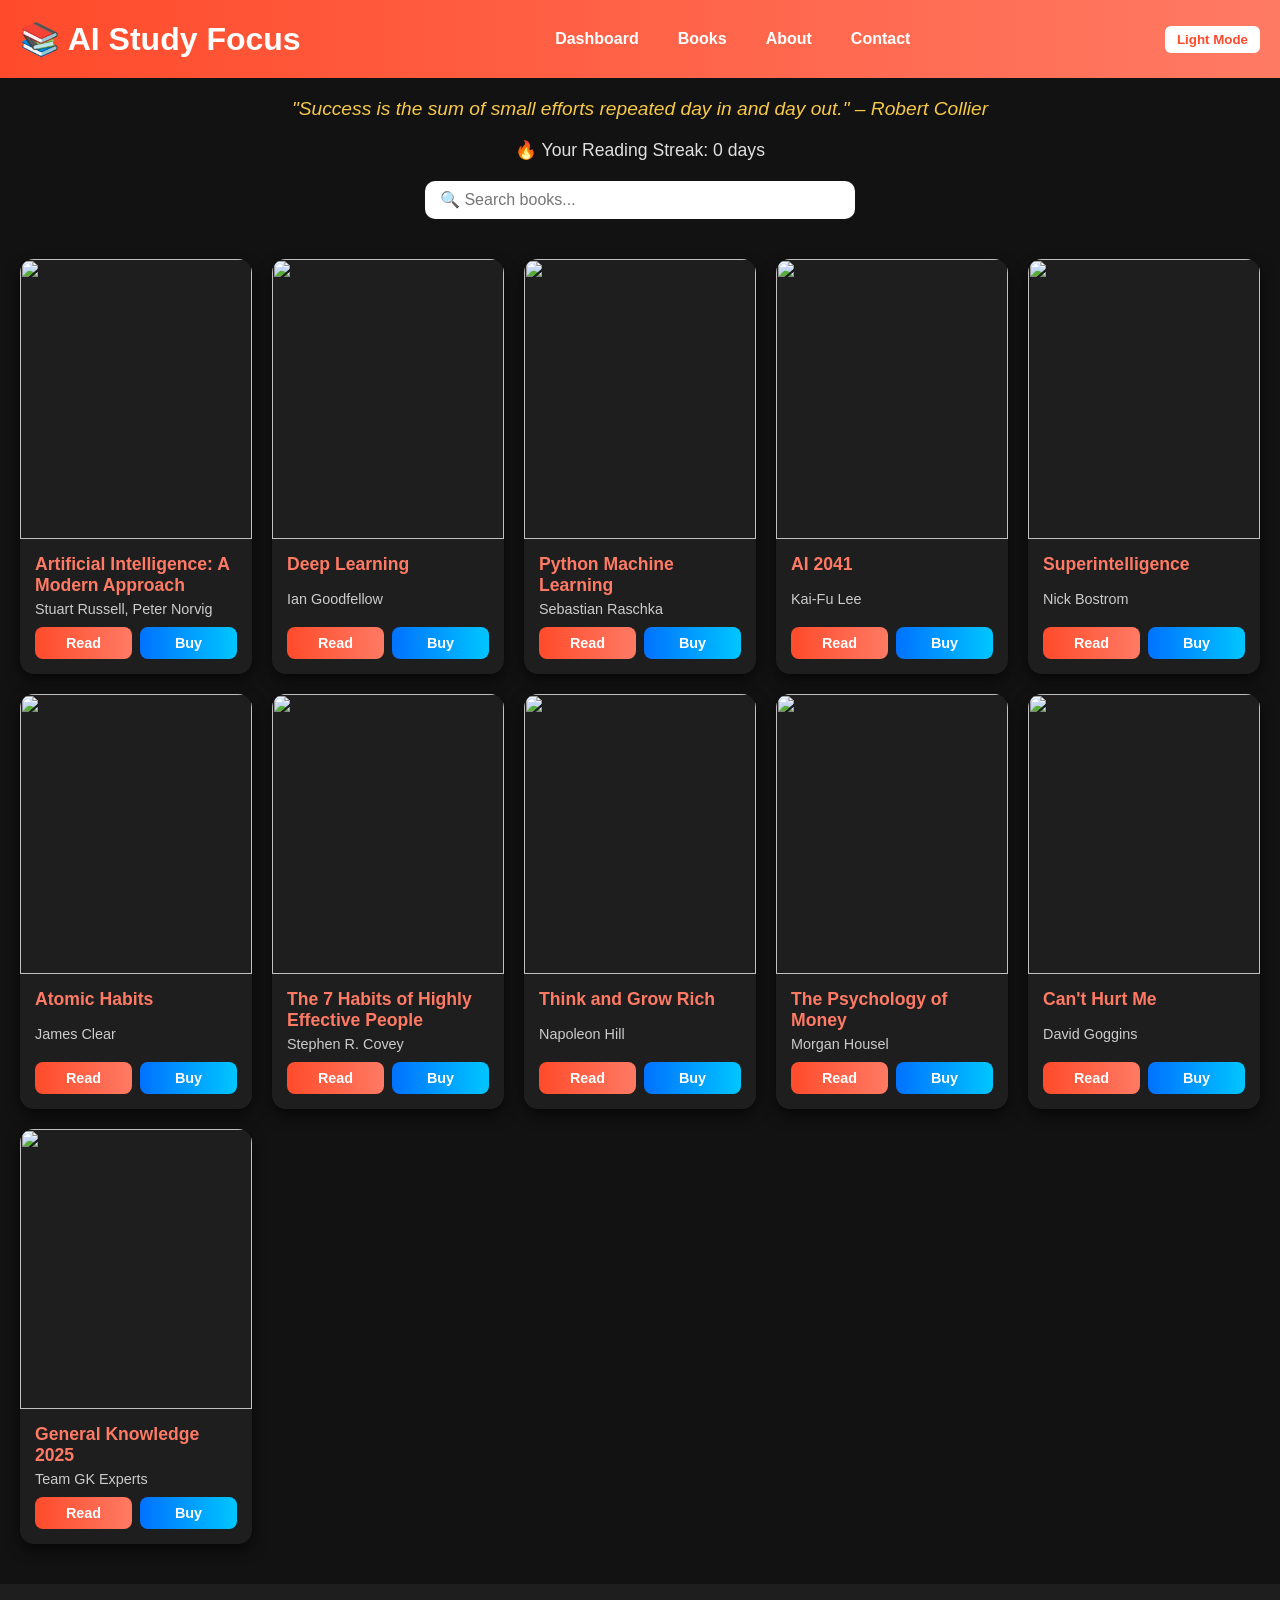
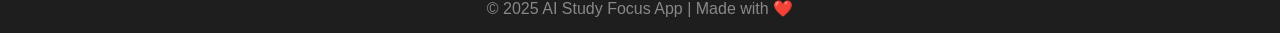
==== focusstudy/templates/motivationbook.html @ 59fd13f4 "Smart-Study-App" ====
<!DOCTYPE html>
<html lang="en">
<head>
<meta charset="UTF-8">
<meta name="viewport" content="width=device-width, initial-scale=1.0">
<title>AI Study Focus App</title>
<style>
  :root {
      --bg-dark: #121212;
      --bg-light: #f0f0f0;
      --card-dark: #1e1e1e;
      --card-light: #fff;
      --text-dark: #fff;
      --text-light: #121212;
      --btn-gradient: linear-gradient(90deg, #ff4b2b, #ff7a64);
      --btn-buy: linear-gradient(90deg, #0072ff, #00c6ff);
  }

  body {
      margin: 0;
      font-family: 'Segoe UI', Tahoma, Geneva, Verdana, sans-serif;
      background-color: var(--bg-dark);
      color: var(--text-dark);
      transition: background 0.3s, color 0.3s;
  }

  a { text-decoration: none; color: inherit; }

  header {
      background: var(--btn-gradient);
      padding: 20px;
      color: #fff;
      display: flex;
      justify-content: space-between;
      align-items: center;
      flex-wrap: wrap;
  }

  header h1 { margin: 0; font-size: 2rem; }
  nav { display: flex; gap: 15px; }
  nav a { color: #fff; font-weight: bold; padding: 6px 12px; border-radius: 6px; transition: background 0.3s; }
  nav a:hover { background: rgba(255,255,255,0.2); }
  .toggle-btn { cursor: pointer; background: #fff; color: #ff4b2b; padding: 6px 12px; border-radius: 6px; font-weight: bold; border: none; }

  .quote { text-align: center; font-style: italic; font-size: 1.2rem; color: #f7c948; margin: 20px; }
  .search-container { text-align: center; margin: 20px; }
  .search-container input { padding: 10px 15px; width: 80%; max-width: 400px; border-radius: 10px; border: none; outline: none; font-size: 1rem; }
  .streak { text-align: center; margin-bottom: 20px; font-size: 1.1rem; color: #e0e0e0; }

  .books-container {
      display: grid;
      grid-template-columns: repeat(auto-fit, minmax(230px, 1fr));
      gap: 20px;
      padding: 20px;
  }

  .book-card {
      background-color: var(--card-dark);
      border-radius: 14px;
      overflow: hidden;
      box-shadow: 0 6px 14px rgba(0,0,0,0.6);
      transition: transform 0.3s, box-shadow 0.3s;
      display: flex;
      flex-direction: column;
  }

  .book-card:hover {
      transform: translateY(-8px);
      box-shadow: 0 12px 22px rgba(0,0,0,0.8);
  }

  .book-card img { width: 100%; height: 280px; object-fit: cover; }
  .book-card-content { padding: 15px; flex-grow: 1; display: flex; flex-direction: column; justify-content: space-between; }
  .book-card h3 { margin: 0 0 5px 0; font-size: 1.1rem; color: #ff7a64; }
  .book-card p { margin: 0 0 10px 0; font-size: 0.9rem; color: #ccc; }

  .btn-group {
      display: flex;
      justify-content: space-between;
      gap: 8px;
  }

  .read-btn, .buy-btn {
      flex: 1;
      padding: 8px 10px;
      border-radius: 8px;
      text-align: center;
      font-weight: bold;
      transition: background 0.3s, transform 0.2s;
      font-size: 0.9rem;
  }

  .read-btn {
      background: var(--btn-gradient);
      color: #fff;
  }
  .buy-btn {
      background: var(--btn-buy);
      color: #fff;
  }

  .read-btn:hover, .buy-btn:hover {
      transform: scale(1.05);
      opacity: 0.9;
  }

  footer { text-align: center; padding: 15px; margin-top: 20px; background-color: var(--card-dark); color: #888; }

  @media (max-width: 600px) {
      header { flex-direction: column; gap: 10px; }
      .book-card img { height: 220px; }
      .btn-group { flex-direction: column; }
  }
</style>
</head>
<body>

<header>
    <h1>📚 AI Study Focus</h1>
    <nav>
        <a href="/">Dashboard</a>
        <a href="#">Books</a>
        <a href="#">About</a>
        <a href="#">Contact</a>
    </nav>
    <button class="toggle-btn" id="modeToggle">Light Mode</button>
</header>

<div class="quote">
    "Success is the sum of small efforts repeated day in and day out." – Robert Collier
</div>

<div class="streak">
    🔥 Your Reading Streak: 0 days
</div>

<div class="search-container">
    <input type="text" id="searchInput" placeholder="🔍 Search books...">
</div>

<div class="books-container" id="booksContainer">

  <!-- Book 1 -->
  <div class="book-card" data-title="Artificial Intelligence: A Modern Approach">
    <img src="https://m.media-amazon.com/images/I/41f6f3gO89L._SX342_SY445_.jpg">
    <div class="book-card-content">
      <h3>Artificial Intelligence: A Modern Approach</h3>
      <p>Stuart Russell, Peter Norvig</p>
      <div class="btn-group">
        <a href="https://ia804606.us.archive.org/20/items/artificial-intelligence-a-modern-approach-4th-edition" target="_blank" class="read-btn">Read</a>
        <a href="https://www.amazon.in/dp/9332543518" target="_blank" class="buy-btn">Buy</a>
      </div>
    </div>
  </div>

  <!-- Book 2 -->
  <div class="book-card" data-title="Deep Learning">
    <img src="https://m.media-amazon.com/images/I/51U9zIcRmQL._SX379_BO1,204,203,200_.jpg">
    <div class="book-card-content">
      <h3>Deep Learning</h3>
      <p>Ian Goodfellow</p>
      <div class="btn-group">
        <a href="https://www.deeplearningbook.org/" target="_blank" class="read-btn">Read</a>
        <a href="https://www.amazon.in/dp/0262035618" target="_blank" class="buy-btn">Buy</a>
      </div>
    </div>
  </div>

  <!-- Book 3 -->
  <div class="book-card" data-title="Python Machine Learning">
    <img src="https://m.media-amazon.com/images/I/41pJ2v7p3rL._SX404_BO1,204,203,200_.jpg">
    <div class="book-card-content">
      <h3>Python Machine Learning</h3>
      <p>Sebastian Raschka</p>
      <div class="btn-group">
        <a href="https://ia801509.us.archive.org/5/items/python-machine-learning-3rd-edition" target="_blank" class="read-btn">Read</a>
        <a href="https://www.amazon.in/dp/1801819317" target="_blank" class="buy-btn">Buy</a>
      </div>
    </div>
  </div>

  <!-- Book 4 -->
  <div class="book-card" data-title="AI 2041">
    <img src="https://m.media-amazon.com/images/I/51WgJm7l2IL._SX327_BO1,204,203,200_.jpg">
    <div class="book-card-content">
      <h3>AI 2041</h3>
      <p>Kai-Fu Lee</p>
      <div class="btn-group">
        <a href="https://archive.org/details/ai-2041" target="_blank" class="read-btn">Read</a>
        <a href="https://www.amazon.in/dp/0593238294" target="_blank" class="buy-btn">Buy</a>
      </div>
    </div>
  </div>

  <!-- Book 5 -->
  <div class="book-card" data-title="Superintelligence">
    <img src="https://m.media-amazon.com/images/I/41uXkdf99kL._SX331_BO1,204,203,200_.jpg">
    <div class="book-card-content">
      <h3>Superintelligence</h3>
      <p>Nick Bostrom</p>
      <div class="btn-group">
        <a href="https://archive.org/details/superintelligence-paths-dangers-strategies" target="_blank" class="read-btn">Read</a>
        <a href="https://www.amazon.in/dp/0198739834" target="_blank" class="buy-btn">Buy</a>
      </div>
    </div>
  </div>

  <!-- Book 6 -->
  <div class="book-card" data-title="Atomic Habits">
    <img src="https://m.media-amazon.com/images/I/51-uspgqWIL._SX329_BO1,204,203,200_.jpg">
    <div class="book-card-content">
      <h3>Atomic Habits</h3>
      <p>James Clear</p>
      <div class="btn-group">
        <a href="https://jamesclear.com/atomic-habits-summary" target="_blank" class="read-btn">Read</a>
        <a href="https://www.amazon.in/dp/1847941834" target="_blank" class="buy-btn">Buy</a>
      </div>
    </div>
  </div>

  <!-- Book 7 -->
  <div class="book-card" data-title="The 7 Habits of Highly Effective People">
    <img src="https://m.media-amazon.com/images/I/51MQa3UbY0L._SX324_BO1,204,203,200_.jpg">
    <div class="book-card-content">
      <h3>The 7 Habits of Highly Effective People</h3>
      <p>Stephen R. Covey</p>
      <div class="btn-group">
        <a href="https://archive.org/details/7-habits-people" target="_blank" class="read-btn">Read</a>
        <a href="https://www.amazon.in/dp/1471195201" target="_blank" class="buy-btn">Buy</a>
      </div>
    </div>
  </div>

  <!-- Book 8 -->
  <div class="book-card" data-title="Think and Grow Rich">
    <img src="https://m.media-amazon.com/images/I/41kzJlwXjXL._SX322_BO1,204,203,200_.jpg">
    <div class="book-card-content">
      <h3>Think and Grow Rich</h3>
      <p>Napoleon Hill</p>
      <div class="btn-group">
        <a href="https://www.gutenberg.org/ebooks/60377" target="_blank" class="read-btn">Read</a>
        <a href="https://www.amazon.in/dp/8194790832" target="_blank" class="buy-btn">Buy</a>
      </div>
    </div>
  </div>

  <!-- Book 9 -->
  <div class="book-card" data-title="The Psychology of Money">
    <img src="https://m.media-amazon.com/images/I/41sL+0k8nUL._SX331_BO1,204,203,200_.jpg">
    <div class="book-card-content">
      <h3>The Psychology of Money</h3>
      <p>Morgan Housel</p>
      <div class="btn-group">
        <a href="https://archive.org/details/the-psychology-of-money" target="_blank" class="read-btn">Read</a>
        <a href="https://www.amazon.in/dp/9390166268" target="_blank" class="buy-btn">Buy</a>
      </div>
    </div>
  </div>

  <!-- Book 10 -->
  <div class="book-card" data-title="Can't Hurt Me">
    <img src="https://m.media-amazon.com/images/I/41N1ZfVGz0L._SX331_BO1,204,203,200_.jpg">
    <div class="book-card-content">
      <h3>Can't Hurt Me</h3>
      <p>David Goggins</p>
      <div class="btn-group">
        <a href="https://archive.org/details/cant-hurt-me-david-goggins" target="_blank" class="read-btn">Read</a>
        <a href="https://www.amazon.in/dp/1544512287" target="_blank" class="buy-btn">Buy</a>
      </div>
    </div>
  </div>

  <!-- Book 11 (GK) -->
  <div class="book-card" data-title="General Knowledge 2025">
    <img src="https://m.media-amazon.com/images/I/41G+oGf0vUL._SX331_BO1,204,203,200_.jpg">
    <div class="book-card-content">
      <h3>General Knowledge 2025</h3>
      <p>Team GK Experts</p>
      <div class="btn-group">
        <a href="https://www.pdfdrive.com/general-knowledge-books.html" target="_blank" class="read-btn">Read</a>
        <a href="https://www.amazon.in/dp/9391191560" target="_blank" class="buy-btn">Buy</a>
      </div>
    </div>
  </div>

</div>

<footer>
    &copy; 2025 AI Study Focus App | Made with ❤️
</footer>

<script>
  // Dark/Light Mode Toggle
  const toggleBtn = document.getElementById('modeToggle');
  toggleBtn.addEventListener('click', () => {
      document.body.classList.toggle('light-mode');
      if(document.body.classList.contains('light-mode')) {
          document.body.style.backgroundColor = 'var(--bg-light)';
          document.body.style.color = 'var(--text-light)';
          document.querySelectorAll('.book-card').forEach(c => c.style.backgroundColor = 'var(--card-light)');
          toggleBtn.textContent = 'Dark Mode';
      } else {
          document.body.style.backgroundColor = 'var(--bg-dark)';
          document.body.style.color = 'var(--text-dark)';
          document.querySelectorAll('.book-card').forEach(c => c.style.backgroundColor = 'var(--card-dark)');
          toggleBtn.textContent = 'Light Mode';
      }
  });

  // Search
  const searchInput = document.getElementById('searchInput');
  const booksContainer = document.getElementById('booksContainer');
  const bookCards = booksContainer.getElementsByClassName('book-card');
  searchInput.addEventListener('keyup', function() {
      const filter = searchInput.value.toLowerCase();
      Array.from(bookCards).forEach(card => {
          const title = card.dataset.title.toLowerCase();
          if(title.includes(filter)) { card.style.display = ''; } else { card.style.display = 'none'; }
      });
  });
</script>

</body>
</html>
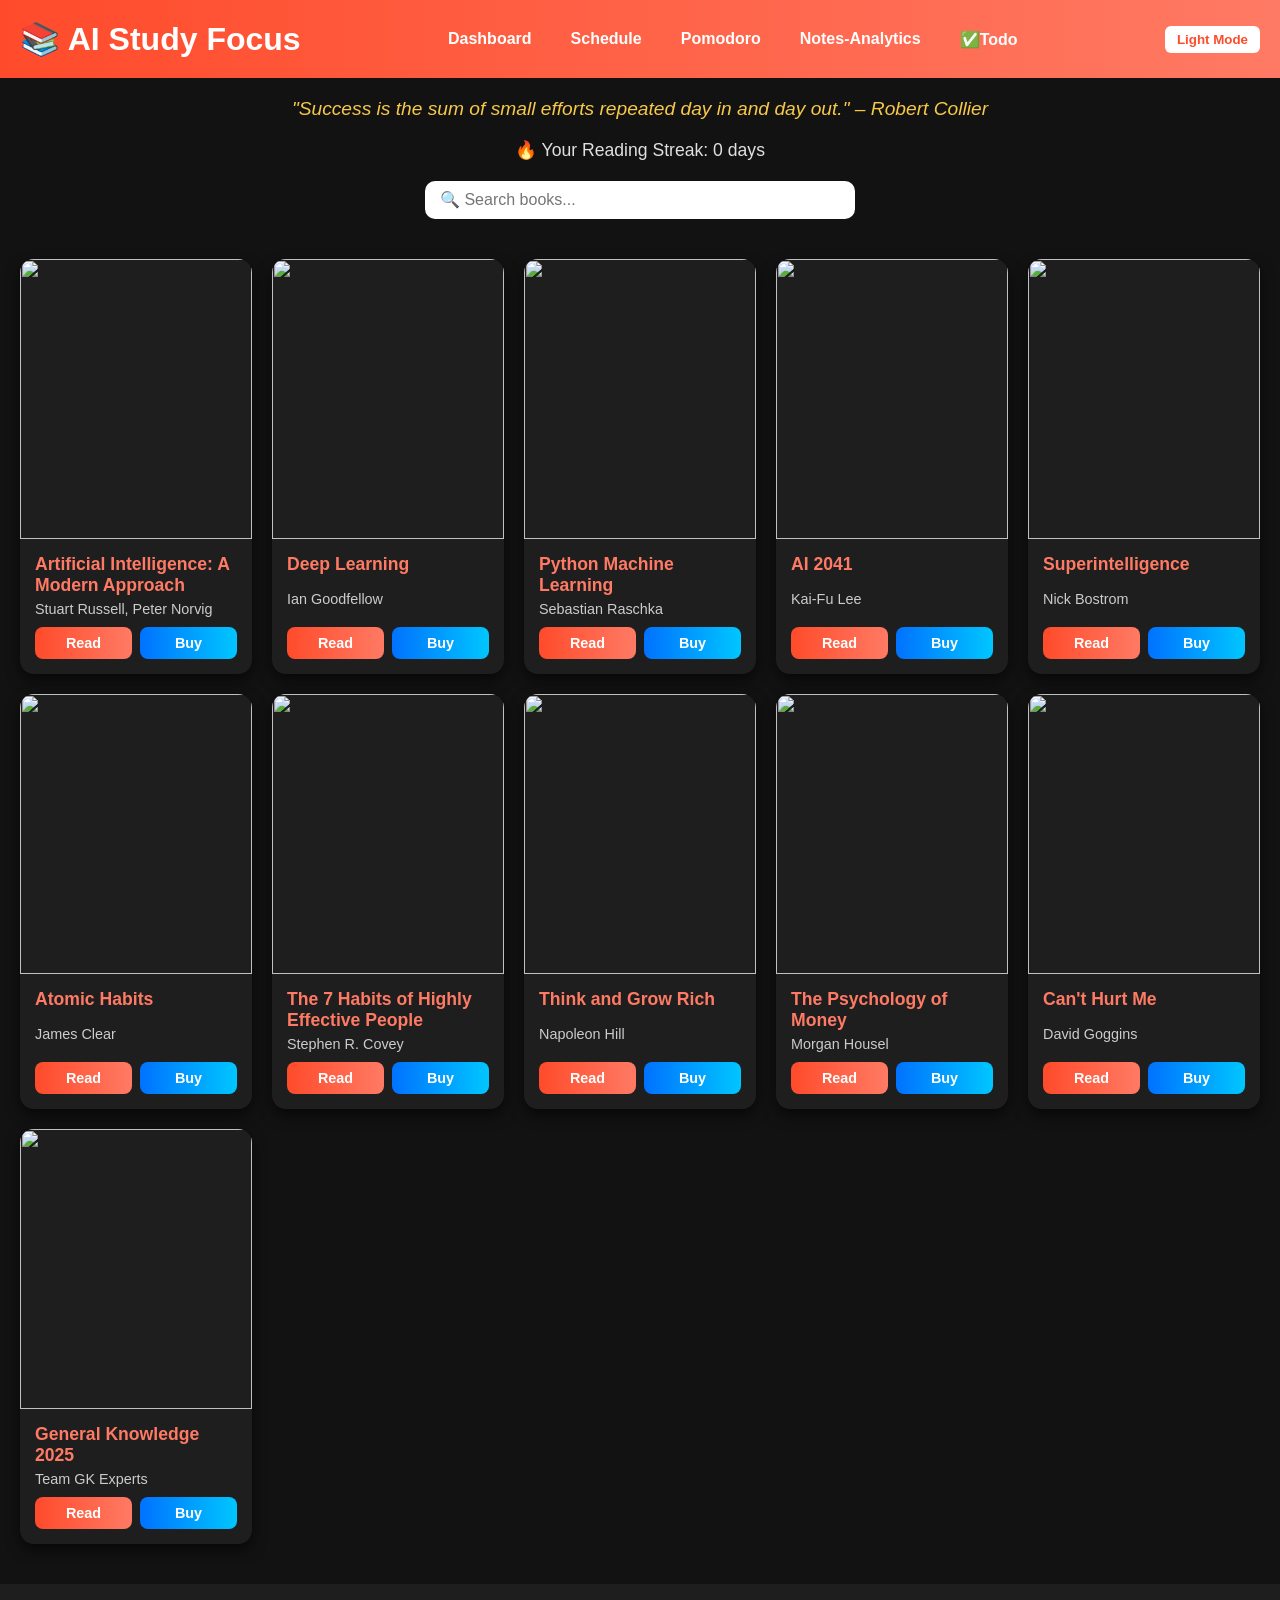
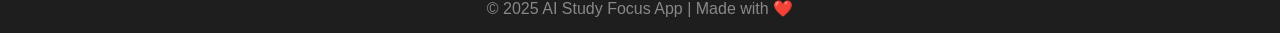
==== commit e5b9c9c0: "Django Project" ====
--- a/focusstudy/templates/motivationbook.html
+++ b/focusstudy/templates/motivationbook.html
@@ -118,10 +118,11 @@
 <header>
     <h1>📚 AI Study Focus</h1>
     <nav>
-        <a href="/">Dashboard</a>
-        <a href="#">Books</a>
-        <a href="#">About</a>
-        <a href="#">Contact</a>
+      <a href="/">Dashboard</a>
+    <a href="/timetable">Schedule</a>
+    <a href="/pomodoro">Pomodoro</a>
+    <a href="/notes">Notes-Analytics</a>
+    <a href="/todo">✅Todo</a>
     </nav>
     <button class="toggle-btn" id="modeToggle">Light Mode</button>
 </header>
@@ -142,7 +143,7 @@
 
   <!-- Book 1 -->
   <div class="book-card" data-title="Artificial Intelligence: A Modern Approach">
-    <img src="https://m.media-amazon.com/images/I/41f6f3gO89L._SX342_SY445_.jpg">
+    <img src="https://rukminim2.flixcart.com/image/416/416/xif0q/book/v/r/i/artificial-intelligence-a-modern-approach-original-imahfdt5ysyayhwk.jpeg?q=70&crop=false">
     <div class="book-card-content">
       <h3>Artificial Intelligence: A Modern Approach</h3>
       <p>Stuart Russell, Peter Norvig</p>
@@ -155,7 +156,7 @@
 
   <!-- Book 2 -->
   <div class="book-card" data-title="Deep Learning">
-    <img src="https://m.media-amazon.com/images/I/51U9zIcRmQL._SX379_BO1,204,203,200_.jpg">
+    <img src="https://tse4.mm.bing.net/th/id/OIP.21z21kyGnXB5x_BfvlZZUAAAAA?w=304&h=445&rs=1&pid=ImgDetMain&o=7&rm=3">
     <div class="book-card-content">
       <h3>Deep Learning</h3>
       <p>Ian Goodfellow</p>
@@ -168,7 +169,7 @@
 
   <!-- Book 3 -->
   <div class="book-card" data-title="Python Machine Learning">
-    <img src="https://m.media-amazon.com/images/I/41pJ2v7p3rL._SX404_BO1,204,203,200_.jpg">
+    <img src="https://m.media-amazon.com/images/I/71UFf8cucVL._SL1500_.jpg">
     <div class="book-card-content">
       <h3>Python Machine Learning</h3>
       <p>Sebastian Raschka</p>
@@ -181,7 +182,7 @@
 
   <!-- Book 4 -->
   <div class="book-card" data-title="AI 2041">
-    <img src="https://m.media-amazon.com/images/I/51WgJm7l2IL._SX327_BO1,204,203,200_.jpg">
+    <img src="https://tse4.mm.bing.net/th/id/OIP.ix1U2_eliBvEFdCXgalmlQHaLH?rs=1&pid=ImgDetMain&o=7&rm=3">
     <div class="book-card-content">
       <h3>AI 2041</h3>
       <p>Kai-Fu Lee</p>
@@ -194,7 +195,7 @@
 
   <!-- Book 5 -->
   <div class="book-card" data-title="Superintelligence">
-    <img src="https://m.media-amazon.com/images/I/41uXkdf99kL._SX331_BO1,204,203,200_.jpg">
+    <img src="https://m.media-amazon.com/images/I/41eRIIe1bUL._SY445_SX342_.jpg">
     <div class="book-card-content">
       <h3>Superintelligence</h3>
       <p>Nick Bostrom</p>
@@ -220,7 +221,7 @@
 
   <!-- Book 7 -->
   <div class="book-card" data-title="The 7 Habits of Highly Effective People">
-    <img src="https://m.media-amazon.com/images/I/51MQa3UbY0L._SX324_BO1,204,203,200_.jpg">
+    <img src="https://tse4.mm.bing.net/th/id/OIP.hJgWtlQbU_lgFZLZI_y6cAAAAA?w=300&h=300&rs=1&pid=ImgDetMain&o=7&rm=3">
     <div class="book-card-content">
       <h3>The 7 Habits of Highly Effective People</h3>
       <p>Stephen R. Covey</p>
@@ -233,7 +234,7 @@
 
   <!-- Book 8 -->
   <div class="book-card" data-title="Think and Grow Rich">
-    <img src="https://m.media-amazon.com/images/I/41kzJlwXjXL._SX322_BO1,204,203,200_.jpg">
+    <img src="https://tse2.mm.bing.net/th/id/OIP.o5TvS71LnHOw4oQZLvcwpQHaKe?rs=1&pid=ImgDetMain&o=7&rm=3">
     <div class="book-card-content">
       <h3>Think and Grow Rich</h3>
       <p>Napoleon Hill</p>
@@ -246,7 +247,7 @@
 
   <!-- Book 9 -->
   <div class="book-card" data-title="The Psychology of Money">
-    <img src="https://m.media-amazon.com/images/I/41sL+0k8nUL._SX331_BO1,204,203,200_.jpg">
+    <img src="https://storiesmart.com/images/book-55-big.jpg">
     <div class="book-card-content">
       <h3>The Psychology of Money</h3>
       <p>Morgan Housel</p>
@@ -259,7 +260,7 @@
 
   <!-- Book 10 -->
   <div class="book-card" data-title="Can't Hurt Me">
-    <img src="https://m.media-amazon.com/images/I/41N1ZfVGz0L._SX331_BO1,204,203,200_.jpg">
+    <img src="https://tse2.mm.bing.net/th/id/OIP.IKV555lQn11FW2kMzbybJQHaHa?rs=1&pid=ImgDetMain&o=7&rm=3">
     <div class="book-card-content">
       <h3>Can't Hurt Me</h3>
       <p>David Goggins</p>
@@ -272,7 +273,7 @@
 
   <!-- Book 11 (GK) -->
   <div class="book-card" data-title="General Knowledge 2025">
-    <img src="https://m.media-amazon.com/images/I/41G+oGf0vUL._SX331_BO1,204,203,200_.jpg">
+    <img src="https://th.bing.com/th/id/OIP.FdTisXyBu9PYXc5VlVemoQHaLh?o=7rm=3&rs=1&pid=ImgDetMain&o=7&rm=3">
     <div class="book-card-content">
       <h3>General Knowledge 2025</h3>
       <p>Team GK Experts</p>
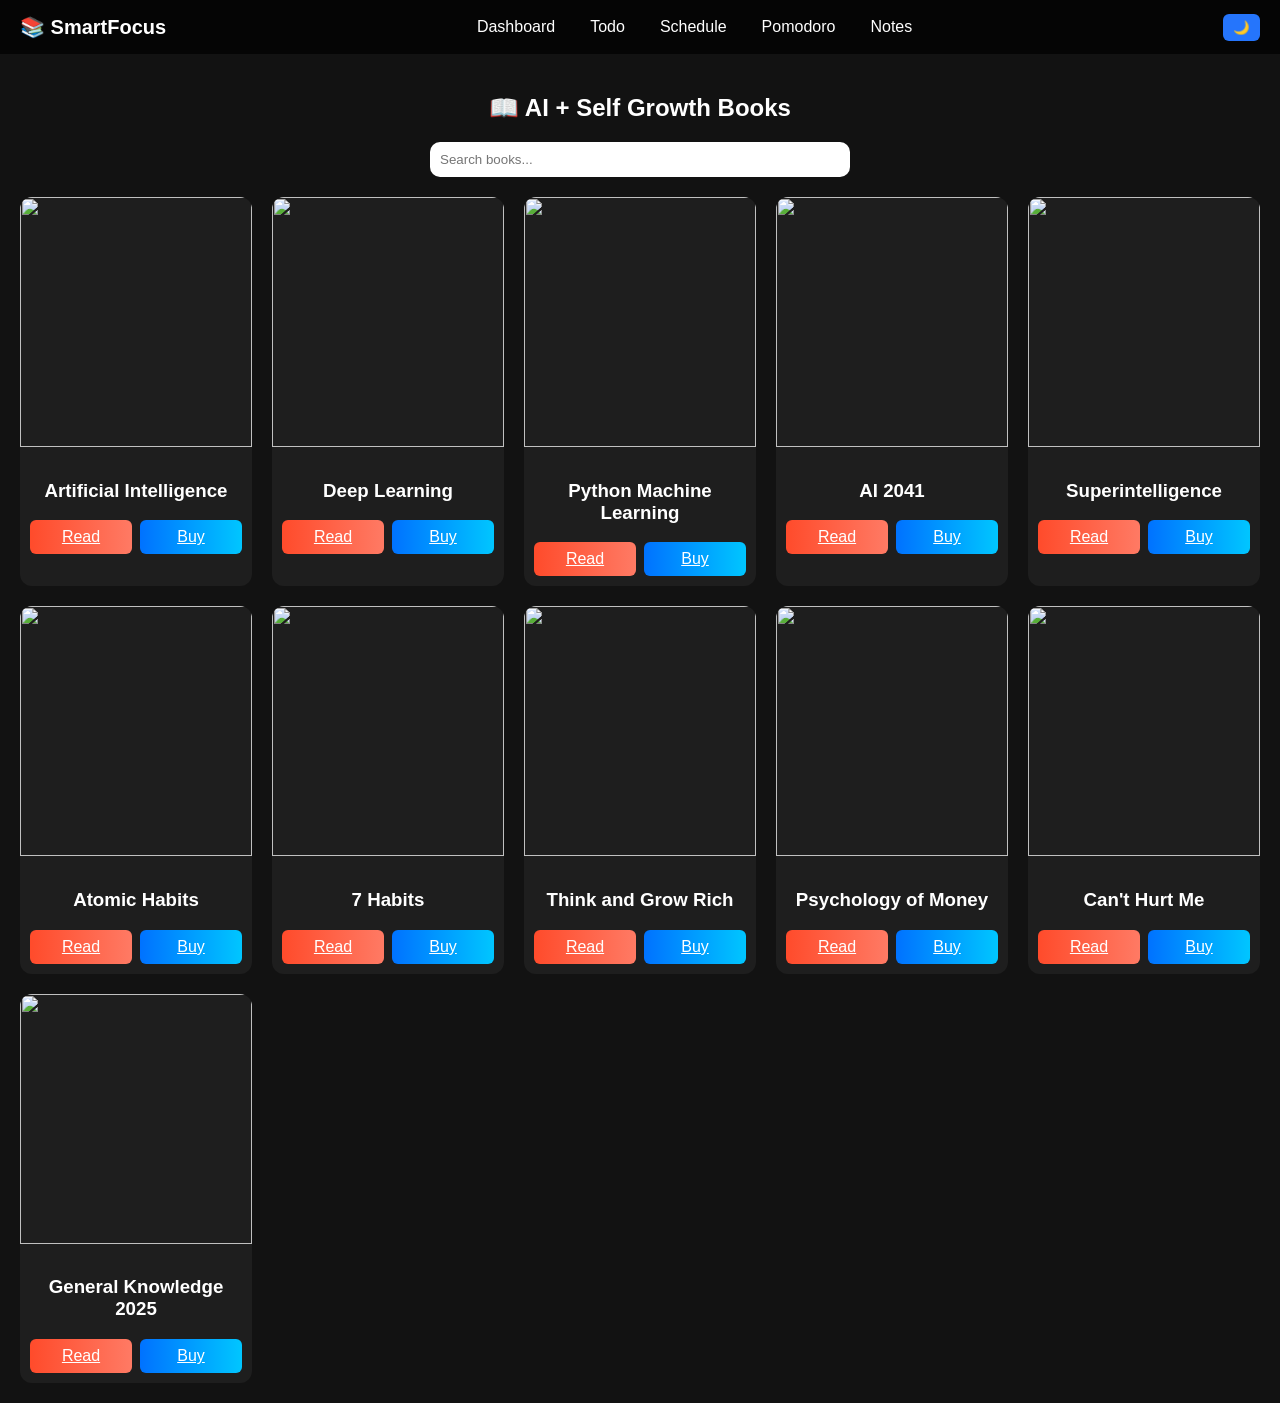
==== commit 97e55b87: "Update motivationbook.html" ====
--- a/focusstudy/templates/motivationbook.html
+++ b/focusstudy/templates/motivationbook.html
@@ -4,321 +4,215 @@
 <meta charset="UTF-8">
 <meta name="viewport" content="width=device-width, initial-scale=1.0">
 <title>AI Study Focus App</title>
+
 <style>
-  :root {
-      --bg-dark: #121212;
-      --bg-light: #f0f0f0;
-      --card-dark: #1e1e1e;
-      --card-light: #fff;
-      --text-dark: #fff;
-      --text-light: #121212;
-      --btn-gradient: linear-gradient(90deg, #ff4b2b, #ff7a64);
-      --btn-buy: linear-gradient(90deg, #0072ff, #00c6ff);
+:root{
+  --bg:#121212;
+  --card:#1e1e1e;
+  --text:#fff;
+}
+
+body.light{
+  --bg:#f5f5f5;
+  --card:#fff;
+  --text:#111;
+}
+
+body{
+  margin:0;
+  font-family:'Segoe UI',sans-serif;
+  background:var(--bg);
+  color:var(--text);
+  transition:0.3s;
+}
+
+/* NAVBAR */
+.navbar{
+  display:flex;
+  justify-content:space-between;
+  align-items:center;
+  padding:12px 20px;
+  background:rgba(0,0,0,0.7);
+  backdrop-filter:blur(10px);
+  position:sticky;
+  top:0;
+}
+
+.logo{font-weight:bold;font-size:20px;}
+
+.nav-links{
+  display:flex;
+  gap:15px;
+}
+
+.nav-links a{
+  color:white;
+  text-decoration:none;
+  padding:6px 10px;
+}
+
+.menu-btn{display:none;font-size:22px;cursor:pointer;}
+
+.dark-btn{
+  background:#2575fc;
+  color:#fff;
+  border:none;
+  padding:6px 10px;
+  border-radius:6px;
+  cursor:pointer;
+}
+
+@media(max-width:768px){
+  .menu-btn{display:block;}
+  .nav-links{
+    position:fixed;
+    top:0;
+    left:-100%;
+    width:100%;
+    height:100vh;
+    background:#111;
+    flex-direction:column;
+    justify-content:center;
+    align-items:center;
+    transition:0.3s;
   }
-
-  body {
-      margin: 0;
-      font-family: 'Segoe UI', Tahoma, Geneva, Verdana, sans-serif;
-      background-color: var(--bg-dark);
-      color: var(--text-dark);
-      transition: background 0.3s, color 0.3s;
-  }
-
-  a { text-decoration: none; color: inherit; }
-
-  header {
-      background: var(--btn-gradient);
-      padding: 20px;
-      color: #fff;
-      display: flex;
-      justify-content: space-between;
-      align-items: center;
-      flex-wrap: wrap;
-  }
-
-  header h1 { margin: 0; font-size: 2rem; }
-  nav { display: flex; gap: 15px; }
-  nav a { color: #fff; font-weight: bold; padding: 6px 12px; border-radius: 6px; transition: background 0.3s; }
-  nav a:hover { background: rgba(255,255,255,0.2); }
-  .toggle-btn { cursor: pointer; background: #fff; color: #ff4b2b; padding: 6px 12px; border-radius: 6px; font-weight: bold; border: none; }
-
-  .quote { text-align: center; font-style: italic; font-size: 1.2rem; color: #f7c948; margin: 20px; }
-  .search-container { text-align: center; margin: 20px; }
-  .search-container input { padding: 10px 15px; width: 80%; max-width: 400px; border-radius: 10px; border: none; outline: none; font-size: 1rem; }
-  .streak { text-align: center; margin-bottom: 20px; font-size: 1.1rem; color: #e0e0e0; }
-
-  .books-container {
-      display: grid;
-      grid-template-columns: repeat(auto-fit, minmax(230px, 1fr));
-      gap: 20px;
-      padding: 20px;
-  }
-
-  .book-card {
-      background-color: var(--card-dark);
-      border-radius: 14px;
-      overflow: hidden;
-      box-shadow: 0 6px 14px rgba(0,0,0,0.6);
-      transition: transform 0.3s, box-shadow 0.3s;
-      display: flex;
-      flex-direction: column;
-  }
-
-  .book-card:hover {
-      transform: translateY(-8px);
-      box-shadow: 0 12px 22px rgba(0,0,0,0.8);
-  }
-
-  .book-card img { width: 100%; height: 280px; object-fit: cover; }
-  .book-card-content { padding: 15px; flex-grow: 1; display: flex; flex-direction: column; justify-content: space-between; }
-  .book-card h3 { margin: 0 0 5px 0; font-size: 1.1rem; color: #ff7a64; }
-  .book-card p { margin: 0 0 10px 0; font-size: 0.9rem; color: #ccc; }
-
-  .btn-group {
-      display: flex;
-      justify-content: space-between;
-      gap: 8px;
-  }
-
-  .read-btn, .buy-btn {
-      flex: 1;
-      padding: 8px 10px;
-      border-radius: 8px;
-      text-align: center;
-      font-weight: bold;
-      transition: background 0.3s, transform 0.2s;
-      font-size: 0.9rem;
-  }
-
-  .read-btn {
-      background: var(--btn-gradient);
-      color: #fff;
-  }
-  .buy-btn {
-      background: var(--btn-buy);
-      color: #fff;
-  }
-
-  .read-btn:hover, .buy-btn:hover {
-      transform: scale(1.05);
-      opacity: 0.9;
-  }
-
-  footer { text-align: center; padding: 15px; margin-top: 20px; background-color: var(--card-dark); color: #888; }
-
-  @media (max-width: 600px) {
-      header { flex-direction: column; gap: 10px; }
-      .book-card img { height: 220px; }
-      .btn-group { flex-direction: column; }
-  }
+  .nav-links.active{left:0;}
+}
+
+/* CONTENT */
+.container{text-align:center;padding:20px;}
+
+.search input{
+  padding:10px;
+  width:80%;
+  max-width:400px;
+  border-radius:10px;
+  border:none;
+}
+
+.books{
+  display:grid;
+  grid-template-columns:repeat(auto-fit,minmax(230px,1fr));
+  gap:20px;
+  margin-top:20px;
+}
+
+.card{
+  background:var(--card);
+  border-radius:12px;
+  overflow:hidden;
+  transition:0.3s;
+}
+
+.card:hover{transform:translateY(-6px);}
+
+.card img{
+  width:100%;
+  height:250px;
+  object-fit:cover;
+}
+
+.card-content{padding:10px;}
+
+.btns{display:flex;gap:8px;}
+
+.btn{
+  flex:1;
+  padding:8px;
+  border:none;
+  border-radius:6px;
+  color:#fff;
+  cursor:pointer;
+}
+
+.read{background:linear-gradient(90deg,#ff4b2b,#ff7a64);}
+.buy{background:linear-gradient(90deg,#0072ff,#00c6ff);}
+
+@media(max-width:500px){
+  .btns{flex-direction:column;}
+}
 </style>
 </head>
+
 <body>
 
-<header>
-    <h1>📚 AI Study Focus</h1>
-    <nav>
-      <a href="/">Dashboard</a>
+<div class="navbar">
+  <div class="logo">📚 SmartFocus</div>
+
+  <div class="menu-btn" id="menuBtn">☰</div>
+
+  <div class="nav-links" id="navLinks">
+    <a href="/">Dashboard</a>
+    <a href="/todo">Todo</a>
     <a href="/timetable">Schedule</a>
     <a href="/pomodoro">Pomodoro</a>
-    <a href="/notes">Notes-Analytics</a>
-    <a href="/todo">✅Todo</a>
-    </nav>
-    <button class="toggle-btn" id="modeToggle">Light Mode</button>
-</header>
-
-<div class="quote">
-    "Success is the sum of small efforts repeated day in and day out." – Robert Collier
-</div>
-
-<div class="streak">
-    🔥 Your Reading Streak: 0 days
-</div>
-
-<div class="search-container">
-    <input type="text" id="searchInput" placeholder="🔍 Search books...">
-</div>
-
-<div class="books-container" id="booksContainer">
-
-  <!-- Book 1 -->
-  <div class="book-card" data-title="Artificial Intelligence: A Modern Approach">
-    <img src="https://rukminim2.flixcart.com/image/416/416/xif0q/book/v/r/i/artificial-intelligence-a-modern-approach-original-imahfdt5ysyayhwk.jpeg?q=70&crop=false">
-    <div class="book-card-content">
-      <h3>Artificial Intelligence: A Modern Approach</h3>
-      <p>Stuart Russell, Peter Norvig</p>
-      <div class="btn-group">
-        <a href="https://ia804606.us.archive.org/20/items/artificial-intelligence-a-modern-approach-4th-edition" target="_blank" class="read-btn">Read</a>
-        <a href="https://www.amazon.in/dp/9332543518" target="_blank" class="buy-btn">Buy</a>
-      </div>
-    </div>
+    <a href="/notes">Notes</a>
   </div>
 
-  <!-- Book 2 -->
-  <div class="book-card" data-title="Deep Learning">
-    <img src="https://tse4.mm.bing.net/th/id/OIP.21z21kyGnXB5x_BfvlZZUAAAAA?w=304&h=445&rs=1&pid=ImgDetMain&o=7&rm=3">
-    <div class="book-card-content">
-      <h3>Deep Learning</h3>
-      <p>Ian Goodfellow</p>
-      <div class="btn-group">
-        <a href="https://www.deeplearningbook.org/" target="_blank" class="read-btn">Read</a>
-        <a href="https://www.amazon.in/dp/0262035618" target="_blank" class="buy-btn">Buy</a>
-      </div>
-    </div>
-  </div>
-
-  <!-- Book 3 -->
-  <div class="book-card" data-title="Python Machine Learning">
-    <img src="https://m.media-amazon.com/images/I/71UFf8cucVL._SL1500_.jpg">
-    <div class="book-card-content">
-      <h3>Python Machine Learning</h3>
-      <p>Sebastian Raschka</p>
-      <div class="btn-group">
-        <a href="https://ia801509.us.archive.org/5/items/python-machine-learning-3rd-edition" target="_blank" class="read-btn">Read</a>
-        <a href="https://www.amazon.in/dp/1801819317" target="_blank" class="buy-btn">Buy</a>
-      </div>
-    </div>
-  </div>
-
-  <!-- Book 4 -->
-  <div class="book-card" data-title="AI 2041">
-    <img src="https://tse4.mm.bing.net/th/id/OIP.ix1U2_eliBvEFdCXgalmlQHaLH?rs=1&pid=ImgDetMain&o=7&rm=3">
-    <div class="book-card-content">
-      <h3>AI 2041</h3>
-      <p>Kai-Fu Lee</p>
-      <div class="btn-group">
-        <a href="https://archive.org/details/ai-2041" target="_blank" class="read-btn">Read</a>
-        <a href="https://www.amazon.in/dp/0593238294" target="_blank" class="buy-btn">Buy</a>
-      </div>
-    </div>
-  </div>
-
-  <!-- Book 5 -->
-  <div class="book-card" data-title="Superintelligence">
-    <img src="https://m.media-amazon.com/images/I/41eRIIe1bUL._SY445_SX342_.jpg">
-    <div class="book-card-content">
-      <h3>Superintelligence</h3>
-      <p>Nick Bostrom</p>
-      <div class="btn-group">
-        <a href="https://archive.org/details/superintelligence-paths-dangers-strategies" target="_blank" class="read-btn">Read</a>
-        <a href="https://www.amazon.in/dp/0198739834" target="_blank" class="buy-btn">Buy</a>
-      </div>
-    </div>
-  </div>
-
-  <!-- Book 6 -->
-  <div class="book-card" data-title="Atomic Habits">
-    <img src="https://m.media-amazon.com/images/I/51-uspgqWIL._SX329_BO1,204,203,200_.jpg">
-    <div class="book-card-content">
-      <h3>Atomic Habits</h3>
-      <p>James Clear</p>
-      <div class="btn-group">
-        <a href="https://jamesclear.com/atomic-habits-summary" target="_blank" class="read-btn">Read</a>
-        <a href="https://www.amazon.in/dp/1847941834" target="_blank" class="buy-btn">Buy</a>
-      </div>
-    </div>
-  </div>
-
-  <!-- Book 7 -->
-  <div class="book-card" data-title="The 7 Habits of Highly Effective People">
-    <img src="https://tse4.mm.bing.net/th/id/OIP.hJgWtlQbU_lgFZLZI_y6cAAAAA?w=300&h=300&rs=1&pid=ImgDetMain&o=7&rm=3">
-    <div class="book-card-content">
-      <h3>The 7 Habits of Highly Effective People</h3>
-      <p>Stephen R. Covey</p>
-      <div class="btn-group">
-        <a href="https://archive.org/details/7-habits-people" target="_blank" class="read-btn">Read</a>
-        <a href="https://www.amazon.in/dp/1471195201" target="_blank" class="buy-btn">Buy</a>
-      </div>
-    </div>
-  </div>
-
-  <!-- Book 8 -->
-  <div class="book-card" data-title="Think and Grow Rich">
-    <img src="https://tse2.mm.bing.net/th/id/OIP.o5TvS71LnHOw4oQZLvcwpQHaKe?rs=1&pid=ImgDetMain&o=7&rm=3">
-    <div class="book-card-content">
-      <h3>Think and Grow Rich</h3>
-      <p>Napoleon Hill</p>
-      <div class="btn-group">
-        <a href="https://www.gutenberg.org/ebooks/60377" target="_blank" class="read-btn">Read</a>
-        <a href="https://www.amazon.in/dp/8194790832" target="_blank" class="buy-btn">Buy</a>
-      </div>
-    </div>
-  </div>
-
-  <!-- Book 9 -->
-  <div class="book-card" data-title="The Psychology of Money">
-    <img src="https://storiesmart.com/images/book-55-big.jpg">
-    <div class="book-card-content">
-      <h3>The Psychology of Money</h3>
-      <p>Morgan Housel</p>
-      <div class="btn-group">
-        <a href="https://archive.org/details/the-psychology-of-money" target="_blank" class="read-btn">Read</a>
-        <a href="https://www.amazon.in/dp/9390166268" target="_blank" class="buy-btn">Buy</a>
-      </div>
-    </div>
-  </div>
-
-  <!-- Book 10 -->
-  <div class="book-card" data-title="Can't Hurt Me">
-    <img src="https://tse2.mm.bing.net/th/id/OIP.IKV555lQn11FW2kMzbybJQHaHa?rs=1&pid=ImgDetMain&o=7&rm=3">
-    <div class="book-card-content">
-      <h3>Can't Hurt Me</h3>
-      <p>David Goggins</p>
-      <div class="btn-group">
-        <a href="https://archive.org/details/cant-hurt-me-david-goggins" target="_blank" class="read-btn">Read</a>
-        <a href="https://www.amazon.in/dp/1544512287" target="_blank" class="buy-btn">Buy</a>
-      </div>
-    </div>
-  </div>
-
-  <!-- Book 11 (GK) -->
-  <div class="book-card" data-title="General Knowledge 2025">
-    <img src="https://th.bing.com/th/id/OIP.FdTisXyBu9PYXc5VlVemoQHaLh?o=7rm=3&rs=1&pid=ImgDetMain&o=7&rm=3">
-    <div class="book-card-content">
-      <h3>General Knowledge 2025</h3>
-      <p>Team GK Experts</p>
-      <div class="btn-group">
-        <a href="https://www.pdfdrive.com/general-knowledge-books.html" target="_blank" class="read-btn">Read</a>
-        <a href="https://www.amazon.in/dp/9391191560" target="_blank" class="buy-btn">Buy</a>
-      </div>
-    </div>
-  </div>
-
-</div>
-
-<footer>
-    &copy; 2025 AI Study Focus App | Made with ❤️
-</footer>
-
+  <button class="dark-btn" id="darkBtn">🌙</button>
+</div>
+
+<div class="container">
+
+<h2>📖 AI + Self Growth Books</h2>
+
+<div class="search">
+<input type="text" id="search" placeholder="Search books...">
+</div>
+
+<div class="books" id="books">
+
+<!-- ALL BOOKS -->
 <script>
-  // Dark/Light Mode Toggle
-  const toggleBtn = document.getElementById('modeToggle');
-  toggleBtn.addEventListener('click', () => {
-      document.body.classList.toggle('light-mode');
-      if(document.body.classList.contains('light-mode')) {
-          document.body.style.backgroundColor = 'var(--bg-light)';
-          document.body.style.color = 'var(--text-light)';
-          document.querySelectorAll('.book-card').forEach(c => c.style.backgroundColor = 'var(--card-light)');
-          toggleBtn.textContent = 'Dark Mode';
-      } else {
-          document.body.style.backgroundColor = 'var(--bg-dark)';
-          document.body.style.color = 'var(--text-dark)';
-          document.querySelectorAll('.book-card').forEach(c => c.style.backgroundColor = 'var(--card-dark)');
-          toggleBtn.textContent = 'Light Mode';
-      }
-  });
-
-  // Search
-  const searchInput = document.getElementById('searchInput');
-  const booksContainer = document.getElementById('booksContainer');
-  const bookCards = booksContainer.getElementsByClassName('book-card');
-  searchInput.addEventListener('keyup', function() {
-      const filter = searchInput.value.toLowerCase();
-      Array.from(bookCards).forEach(card => {
-          const title = card.dataset.title.toLowerCase();
-          if(title.includes(filter)) { card.style.display = ''; } else { card.style.display = 'none'; }
-      });
-  });
+const books = [
+{t:"Artificial Intelligence",img:"https://rukminim2.flixcart.com/image/416/416/xif0q/book/v/r/i/artificial-intelligence-a-modern-approach-original-imahfdt5ysyayhwk.jpeg",read:"https://archive.org/details/artificial-intelligence-a-modern-approach-4th-edition",buy:"https://amazon.in"},
+{t:"Deep Learning",img:"https://tse4.mm.bing.net/th/id/OIP.21z21kyGnXB5x_BfvlZZUAAAAA",read:"https://www.deeplearningbook.org/",buy:"https://amazon.in"},
+{t:"Python Machine Learning",img:"https://m.media-amazon.com/images/I/71UFf8cucVL._SL1500_.jpg",read:"https://archive.org/details/python-machine-learning-3rd-edition",buy:"https://amazon.in"},
+{t:"AI 2041",img:"https://tse4.mm.bing.net/th/id/OIP.ix1U2_eliBvEFdCXgalmlQHaLH",read:"https://archive.org/details/ai-2041",buy:"https://amazon.in"},
+{t:"Superintelligence",img:"https://m.media-amazon.com/images/I/41eRIIe1bUL.jpg",read:"https://archive.org/details/superintelligence",buy:"https://amazon.in"},
+{t:"Atomic Habits",img:"https://m.media-amazon.com/images/I/51-uspgqWIL.jpg",read:"https://jamesclear.com/atomic-habits-summary",buy:"https://amazon.in"},
+{t:"7 Habits",img:"https://tse4.mm.bing.net/th/id/OIP.hJgWtlQbU_lgFZLZI_y6cAAAAA",read:"https://archive.org/details/7-habits",buy:"https://amazon.in"},
+{t:"Think and Grow Rich",img:"https://tse2.mm.bing.net/th/id/OIP.o5TvS71LnHOw4oQZLvcwpQHaKe",read:"https://gutenberg.org/ebooks/60377",buy:"https://amazon.in"},
+{t:"Psychology of Money",img:"https://storiesmart.com/images/book-55-big.jpg",read:"https://archive.org/details/the-psychology-of-money",buy:"https://amazon.in"},
+{t:"Can't Hurt Me",img:"https://tse2.mm.bing.net/th/id/OIP.IKV555lQn11FW2kMzbybJQHaHa",read:"https://archive.org/details/cant-hurt-me",buy:"https://amazon.in"},
+{t:"General Knowledge 2025",img:"https://th.bing.com/th/id/OIP.FdTisXyBu9PYXc5VlVemoQHaLh",read:"https://pdfdrive.com",buy:"https://amazon.in"}
+];
+
+const container = document.getElementById("books");
+
+books.forEach(b=>{
+container.innerHTML += `
+<div class="card" data-title="${b.t.toLowerCase()}">
+<img src="${b.img}">
+<div class="card-content">
+<h3>${b.t}</h3>
+<div class="btns">
+<a href="${b.read}" target="_blank" class="btn read">Read</a>
+<a href="${b.buy}" target="_blank" class="btn buy">Buy</a>
+</div>
+</div>
+</div>`;
+});
+</script>
+
+</div>
+
+</div>
+
+<script>
+/* MENU */
+menuBtn.onclick=()=>navLinks.classList.toggle("active");
+
+/* DARK MODE */
+darkBtn.onclick=()=>document.body.classList.toggle("light");
+
+/* SEARCH */
+search.onkeyup=()=>{
+let v=search.value.toLowerCase();
+document.querySelectorAll(".card").forEach(c=>{
+c.style.display=c.dataset.title.includes(v)?"block":"none";
+});
+};
 </script>
 
 </body>
